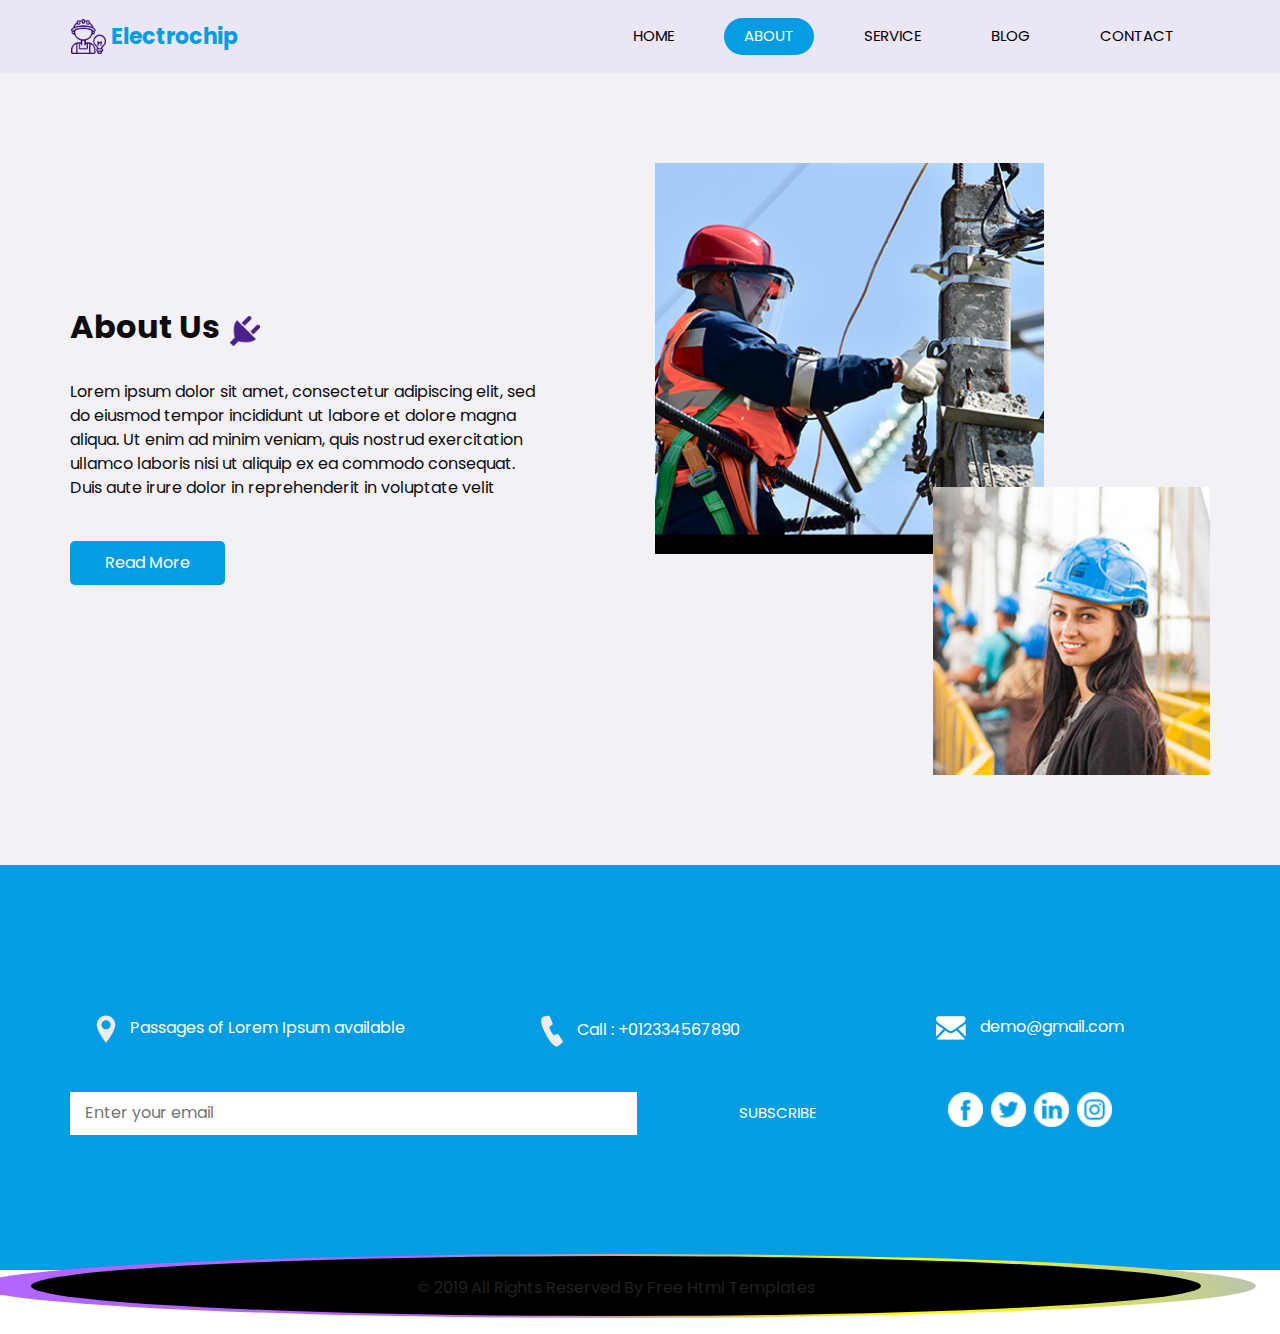
==== about.html @ 1a198df0 "sonance skeleton files" ====
<!DOCTYPE html>
<html>

<head>
  <!-- Basic -->
  <meta charset="utf-8" />
  <meta http-equiv="X-UA-Compatible" content="IE=edge" />
  <!-- Mobile Metas -->
  <meta name="viewport" content="width=device-width, initial-scale=1, shrink-to-fit=no" />
  <!-- Site Metas -->
  <meta name="keywords" content="" />
  <meta name="description" content="" />
  <meta name="author" content="" />

  <title>Electrochip</title>

  <!-- slider stylesheet -->
  <link rel="stylesheet" type="text/css" href="https://cdnjs.cloudflare.com/ajax/libs/OwlCarousel2/2.1.3/assets/owl.carousel.min.css" />

  <!-- bootstrap core css -->
  <link rel="stylesheet" type="text/css" href="css/bootstrap.css" />

  <!-- fonts style -->
  <link href="https://fonts.googleapis.com/css?family=Poppins:400,600,700&display=swap" rel="stylesheet">
  <!-- Custom styles for this template -->
  <link href="css/style.css" rel="stylesheet" />
  <!-- responsive style -->
  <link href="css/responsive.css" rel="stylesheet" />
</head>

<body class="sub_page">

  <div class="hero_area">
    <!-- header section strats -->
    <header class="header_section">
      <div class="container">
        <nav class="navbar navbar-expand-lg custom_nav-container ">
          <a class="navbar-brand" href="index.html">
            <img src="images/logo.png" alt="">
            <span>
              Electrochip
            </span>
          </a>
          <button class="navbar-toggler" type="button" data-toggle="collapse" data-target="#navbarSupportedContent" aria-controls="navbarSupportedContent" aria-expanded="false" aria-label="Toggle navigation">
            <span class="s-1"> </span>
            <span class="s-2"> </span>
            <span class="s-3"> </span>
          </button>

          <div class="collapse navbar-collapse" id="navbarSupportedContent">
            <div class="d-flex ml-auto flex-column flex-lg-row align-items-center">
              <ul class="navbar-nav  ">
                <li class="nav-item ">
                  <a class="nav-link" href="index.html">Home <span class="sr-only">(current)</span></a>
                </li>
                <li class="nav-item active">
                  <a class="nav-link" href="about.html"> About</a>
                </li>
                <li class="nav-item">
                  <a class="nav-link" href="service.html"> Service </a>
                </li>
                <li class="nav-item">
                  <a class="nav-link" href="blog.html"> Blog </a>
                </li>
                <li class="nav-item">
                  <a class="nav-link" href="contact.html">Contact </a>
                </li>
              </ul>
            </div>
          </div>
        </nav>
      </div>
    </header>
    <!-- end header section -->
  </div>



  <!-- about section -->
  <section class="about_section layout_padding">
    <div class="container">
      <div class="row">
        <div class="col-md-6">
          <div class="detail-box">
            <div class="heading_container">
              <h2>
                About Us
              </h2>
              <img src="images/plug.png" alt="">
            </div>
            <p>
              Lorem ipsum dolor sit amet, consectetur adipiscing elit, sed do
              eiusmod tempor incididunt ut labore et dolore magna aliqua. Ut
              enim ad minim veniam, quis nostrud exercitation ullamco laboris
              nisi ut aliquip ex ea commodo consequat. Duis aute irure dolor
              in reprehenderit in voluptate velit
            </p>
            <a href="">
              Read More
            </a>
          </div>
        </div>
        <div class="col-md-6">
          <div class="img_container">
            <div class="img-box b1">
              <img src="images/about-img1.jpg" alt="" />
            </div>
            <div class="img-box b2">
              <img src="images/about-img2.jpg" alt="" />
            </div>
          </div>

        </div>

      </div>
    </div>
  </section>

  <!-- end about section -->

  <!-- info section -->

  <section class="info_section layout_padding">
    <div class="container">
      <div class="info_contact">
        <div class="row">
          <div class="col-md-4">
            <a href="">
              <img src="images/location-white.png" alt="">
              <span>
                Passages of Lorem Ipsum available
              </span>
            </a>
          </div>
          <div class="col-md-4">
            <a href="">
              <img src="images/telephone-white.png" alt="">
              <span>
                Call : +012334567890
              </span>
            </a>
          </div>
          <div class="col-md-4">
            <a href="">
              <img src="images/envelope-white.png" alt="">
              <span>
                demo@gmail.com
              </span>
            </a>
          </div>
        </div>
      </div>
      <div class="row">
        <div class="col-md-8 col-lg-9">
          <div class="info_form">
            <form action="">
              <input type="text" placeholder="Enter your email">
              <button>
                subscribe
              </button>
            </form>
          </div>
        </div>
        <div class="col-md-4 col-lg-3">
          <div class="info_social">
            <div>
              <a href="">
                <img src="images/fb.png" alt="">
              </a>
            </div>
            <div>
              <a href="">
                <img src="images/twitter.png" alt="">
              </a>
            </div>
            <div>
              <a href="">
                <img src="images/linkedin.png" alt="">
              </a>
            </div>
            <div>
              <a href="">
                <img src="images/instagram.png" alt="">
              </a>
            </div>
          </div>
        </div>
      </div>

    </div>
  </section>

  <!-- end info section -->

  <!-- footer section -->
  <footer class="container-fluid footer_section">
    <div class="container">
      <div class="row">
        <div class="col-lg-7 col-md-9 mx-auto">
          <p>
            &copy; 2019 All Rights Reserved By
            <a href="https://html.design/">Free Html Templates</a>
          </p>
        </div>
      </div>
    </div>
  </footer>
  <!-- footer section -->


  <script src="js/jquery-3.4.1.min.js"></script>
  <script src="js/bootstrap.js"></script>

</body>

</html>
---- css/style.css ----
body {
  font-family: "Poppins", sans-serif;
  color: #0c0c0c;
  background-color: #ffffff;
}

.layout_padding {
  padding-top: 90px;
  padding-bottom: 90px;
}

.layout_padding2 {
  padding-top: 45px;
  padding-bottom: 45px;
}

.layout_padding2-top {
  padding-top: 45px;
}

.layout_padding2-bottom {
  padding-bottom: 45px;
}

.layout_padding-top {
  padding-top: 90px;
}

.layout_padding-bottom {
  padding-bottom: 90px;
}

.heading_container {
  display: -webkit-box;
  display: -ms-flexbox;
  display: flex;
  -webkit-box-pack: start;
      -ms-flex-pack: start;
          justify-content: flex-start;
  -webkit-box-align: center;
      -ms-flex-align: center;
          align-items: center;
  text-align: center;
}

.heading_container h2 {
  position: relative;
  font-weight: bold;
  margin-right: 10px;
}

.heading_container img {
  width: 30px;
}

/*header section*/
.hero_area {
  height: 98vh;
  position: relative;
  display: -webkit-box;
  display: -ms-flexbox;
  display: flex;
  -webkit-box-orient: vertical;
  -webkit-box-direction: normal;
      -ms-flex-direction: column;
          flex-direction: column;
  background-color: #eae6f5;
}

.sub_page .hero_area {
  height: auto;
}

.header_section .container {
  padding: 0;
}

.header_section .nav_container {
  margin: 0 auto;
}

.custom_nav-container .navbar-nav .nav-item .nav-link {
  padding: 7px 20px;
  margin: 10px 15px;
  color: #000000;
  text-align: center;
  border-radius: 35px;
  text-transform: uppercase;
  font-size: 15px;
}

.custom_nav-container .navbar-nav .nav-item.active .nav-link, .custom_nav-container .navbar-nav .nav-item:hover .nav-link {
  background-color: #049ce3;
  color: #ffffff;
}

a,
a:hover,
a:focus {
  text-decoration: none;
}

a:hover,
a:focus {
  color: initial;
}

.btn,
.btn:focus {
  outline: none !important;
  -webkit-box-shadow: none;
          box-shadow: none;
}

.custom_nav-container .nav_search-btn {
  background-image: url(../images/search-icon.png);
  background-size: 22px;
  background-repeat: no-repeat;
  background-position-y: 7px;
  width: 35px;
  height: 35px;
  padding: 0;
  border: none;
}

.navbar-brand {
  display: -webkit-box;
  display: -ms-flexbox;
  display: flex;
  -webkit-box-align: center;
      -ms-flex-align: center;
          align-items: center;
}

.navbar-brand img {
  margin-right: 5px;
  width: 35px;
}

.navbar-brand span {
  font-size: 22px;
  font-weight: 700;
  color: #049ce3;
}

.custom_nav-container {
  z-index: 99999;
}

.navbar-expand-lg .navbar-collapse {
  -webkit-box-align: end;
      -ms-flex-align: end;
          align-items: flex-end;
}

.custom_nav-container .navbar-toggler {
  outline: none;
}

.custom_nav-container .navbar-toggler {
  padding: 0;
  width: 37px;
  height: 42px;
}

.custom_nav-container .navbar-toggler span {
  display: block;
  width: 35px;
  height: 4px;
  background-color: #190734;
  margin: 7px 0;
  -webkit-transition: all .3s;
  transition: all .3s;
}

.custom_nav-container .navbar-toggler[aria-expanded="true"] .s-1 {
  -webkit-transform: rotate(45deg);
          transform: rotate(45deg);
  margin: 0;
  margin-bottom: -4px;
}

.custom_nav-container .navbar-toggler[aria-expanded="true"] .s-2 {
  display: none;
}

.custom_nav-container .navbar-toggler[aria-expanded="true"] .s-3 {
  -webkit-transform: rotate(-45deg);
          transform: rotate(-45deg);
  margin: 0;
  margin-top: -4px;
}

.custom_nav-container .navbar-toggler[aria-expanded="false"] .s-1,
.custom_nav-container .navbar-toggler[aria-expanded="false"] .s-2,
.custom_nav-container .navbar-toggler[aria-expanded="false"] .s-3 {
  -webkit-transform: none;
          transform: none;
}

/*end header section*/
/* slider section */
.slider_section {
  -webkit-box-flex: 1;
      -ms-flex: 1;
          flex: 1;
  display: -webkit-box;
  display: -ms-flexbox;
  display: flex;
  -webkit-box-align: center;
      -ms-flex-align: center;
          align-items: center;
  position: relative;
  z-index: 2;
  color: #3b3a3a;
  padding-bottom: 90px;
}

.slider_section .row {
  -webkit-box-align: center;
      -ms-flex-align: center;
          align-items: center;
}

.slider_section .detail_box {
  text-align: center;
  color: #000000;
}

.slider_section .detail_box h1 {
  text-transform: uppercase;
  font-weight: bold;
  font-size: 50px;
}
.banner-header {
  display: inline-block;
  font-size: 3rem;
  letter-spacing: 2px;
  overflow: hidden;
  white-space: nowrap;
  border-right: 2px solid black; /* Optional: adds a caret */
  animation: blink-caret 0.75s step-end infinite;
}
@keyframes blink-caret {
  from, to {
    border-color: transparent;
  }
  50% {
    border-color: black;
  }
}

.slider_section .detail_box p {
  margin-top: 20px;
}

.slider_section .detail_box a {
  display: inline-block;
  padding: 10px 40px;
  background-color: #049ce3;
  color: #ffffff;
  border-radius: 35px;
  margin-top: 35px;
}

.slider_section .detail_box a:hover {
  background-color: #5625a1;
}

.slider_section .img_container {
  overflow: hidden;
}

.slider_section .img_container div#carouselExampleContarols {
  width: 100%;
  position: unset;
}

.slider_section .img_container .img-box img {
  width: 75%;
}
.img-box {
  text-align: center;
}

.slider_section .carousel-control-prev,
.slider_section .carousel-control-next {
  display: none;
  top: initial;
  left: initial;
  bottom: 5%;
  right: 10%;
  width: 45px;
  height: 45px;
  border: none;
  border-radius: 100%;
  opacity: 1;
  background-repeat: no-repeat;
  background-size: 8px;
  background-position: center;
}

.slider_section .carousel-control-prev {
  display: none;
  background-image: url(../images/prev.png);
  background-color: #ffffff;
  -webkit-transform: translate(-85px, 30px);
          transform: translate(-85px, 30px);
}

.slider_section .carousel-control-next {
  background-image: url(../images/next.png);
  background-color: #049ce3;
  -webkit-transform: translate(-45px, 0);
          transform: translate(-45px, 0);
}

.service_section {
  text-align: center;
}

.service_section .heading_container {
  -webkit-box-pack: center;
      -ms-flex-pack: center;
          justify-content: center;
}

.service_section .service_container {
  display: -webkit-box;
  display: -ms-flexbox;
  display: flex;
  -webkit-box-pack: center;
      -ms-flex-pack: center;
          justify-content: center;
  padding: 35px 0;
  -ms-flex-wrap: wrap;
      flex-wrap: wrap;
}

.service_section .service_container .box {
  margin: 25px 1%;
  -ms-flex-preferred-size: 31%;
      flex-basis: 31%;
  padding: 35px 25px 25px;
  border-radius: 15px;
  -webkit-box-shadow: 0 0 10px 0 rgba(0, 0, 0, 0.15);
          box-shadow: 0 0 10px 0 rgba(0, 0, 0, 0.15);
  border-top: 15px solid transparent;
  overflow: hidden;
  -webkit-transition: all .1s;
  transition: all .1s;
}

.service_section .service_container .box .img-box {
  display: -webkit-box;
  display: -ms-flexbox;
  display: flex;
  -webkit-box-pack: center;
      -ms-flex-pack: center;
          justify-content: center;
  -webkit-box-align: center;
      -ms-flex-align: center;
          align-items: center;
  height: 125px;
}

.service_section .service_container .box .img-box img {
  width: 90px;
}

.service_section .service_container .box .detail-box {
  margin-top: 25px;
}

.service_section .service_container .box .detail-box h5 {
  color: #152232;
  font-weight: 600;
  position: relative;
}

.service_section .service_container .box:hover, .service_section .service_container .box.active {
  border-top: 15px solid #059de3;
  transition: transform 0.3s ease, font-size 0.3s ease;
  transform: scale(1.05);
}

.service_section .btn-box {
  display: -webkit-box;
  display: -ms-flexbox;
  display: flex;
  -webkit-box-pack: center;
      -ms-flex-pack: center;
          justify-content: center;
  margin-top: 25px;
}

.service_section .btn-box a {
  display: inline-block;
  padding: 10px 35px;
  background-color: #049ce3;
  color: #ffffff;
  border-radius: 35px;
}

.service_section .btn-box a:hover {
  background-color: #5625a1;
}

.about_section {
  background-color: #f3f0f6;
}

.about_section .row {
  -webkit-box-align: center;
      -ms-flex-align: center;
          align-items: center;
}

.about_section .img_container {
  display: -webkit-box;
  display: -ms-flexbox;
  display: flex;
  -webkit-box-orient: vertical;
  -webkit-box-direction: normal;
      -ms-flex-direction: column;
          flex-direction: column;
}

.about_section .img_container .img-box {
  /* border: 5px solid #7b57b2;
  border-radius: 100%; */
  overflow: hidden;
}

.about_section .img_container .img-box.b1 {
  width: 70%;
}

.about_section .img_container .img-box.b2 {
  width: 50%;
  margin-left: auto;
  margin-top: -12%;
}

.about_section .img_container .img-box img {
  width: 100%;
}

.about_section .detail-box {
  margin-right: 15%;
}

.about_section .detail-box p {
  margin-top: 25px;
}

.about_section .detail-box a {
  display: inline-block;
  padding: 10px 35px;
  background-color: #049ce3;
  color: #ffffff;
  border-radius: 5px;
  margin: 25px 0 45px 0;
}

.about_section .detail-box a:hover {
  background-color: #5625a1;
}

.blog_section .heading_container {
  -webkit-box-pack: center;
      -ms-flex-pack: center;
          justify-content: center;
}

.blog_section .heading_container h2::before {
  background-color: #ffffff;
}

.blog_section .box {
  margin-top: 55px;
  background-color: #ffffff;
  -webkit-box-shadow: 0 0 10px 0 rgba(0, 0, 0, 0.15);
          box-shadow: 0 0 10px 0 rgba(0, 0, 0, 0.15);
}

.blog_section .box .img-box {
  position: relative;
}

.blog_section .box .img-box img {
  width: 100%;
}

.blog_section .box .detail-box {
  padding: 25px 25px 15px;
}

.blog_section .box .detail-box h5 {
  font-weight: bold;
}

.contact_section {
  position: relative;
}

.contact_section form {
  margin-top: 45px;
  padding-right: 35px;
}

.contact_section input {
  width: 100%;
  border: none;
  height: 50px;
  margin-bottom: 25px;
  padding-left: 25px;
  background-color: transparent;
  outline: none;
  color: #101010;
  -webkit-box-shadow: 0px 2px 5px 0px rgba(0, 0, 0, 0.16);
  box-shadow: 0px 2px 5px 0px rgba(0, 0, 0, 0.16);
}

.contact_section input::-webkit-input-placeholder {
  color: #737272;
}

.contact_section input:-ms-input-placeholder {
  color: #737272;
}

.contact_section input::-ms-input-placeholder {
  color: #737272;
}

.contact_section input::placeholder {
  color: #737272;
}

.contact_section input.message-box {
  height: 120px;
}

.contact_section button {
  border: none;
  display: inline-block;
  padding: 12px 45px;
  background-color: #049ce3;
  color: #ffffff;
  border-radius: 0px;
  margin-top: 35px;
}

.contact_section button:hover {
  background-color: #5625a1;
}

.contact_section .map_container {
  height: 100%;
  min-height: 325px;
}

.contact_section .map_container .map-responsive {
  height: 100%;
}

.footer_bg {
  background-image: url(../images/footer-bg.png);
  background-size: cover;
  background-position: top;
}

/* info section */
.info_section {
  background-color: #049ce3;
  color: #ffffff;
}

.info_section h6 {
  font-weight: bold;
}

.info_section .info_contact {
  margin-top: 60px;
  margin-bottom: 45px;
}

.info_section .info_contact .col-md-4 {
  display: -webkit-box;
  display: -ms-flexbox;
  display: flex;
  -webkit-box-pack: center;
      -ms-flex-pack: center;
          justify-content: center;
}

.info_section .info_contact a {
  color: #ffffff;
}

.info_section .info_contact img {
  max-width: 100%;
  margin-right: 10px;
}

.info_section .info_form {
  margin: 0 auto;
  margin-bottom: 45px;
}

.info_section .info_form h4 {
  text-transform: uppercase;
  text-align: center;
  margin-bottom: 20px;
}

.info_section .info_form form {
  display: -webkit-box;
  display: -ms-flexbox;
  display: flex;
  -webkit-box-align: center;
      -ms-flex-align: center;
          align-items: center;
}

.info_section .info_form form input {
  background-color: #ffffff;
  border: none;
  -webkit-box-flex: 2.5;
      -ms-flex: 2.5;
          flex: 2.5;
  outline: none;
  color: #000000;
  min-height: 42.4px;
  padding-left: 15px;
}

.info_section .info_form form input ::-webkit-input-placeholder {
  color: #ffffff;
  opacity: 0.2;
}

.info_section .info_form form input :-ms-input-placeholder {
  color: #ffffff;
  opacity: 0.2;
}

.info_section .info_form form input ::-ms-input-placeholder {
  color: #ffffff;
  opacity: 0.2;
}

.info_section .info_form form input ::placeholder {
  color: #ffffff;
  opacity: 0.2;
}

.info_section .info_form form button {
  -webkit-box-flex: 1;
      -ms-flex: 1;
          flex: 1;
  border: none;
  display: inline-block;
  padding: 10px 30px;
  background-color: #049ce3;
  color: #ffffff;
  border-radius: 0;
  font-size: 15px;
  text-transform: uppercase;
}

.info_section .info_form form button:hover {
  background-color: #5625a1;
}

.info_section .box {
  display: -webkit-box;
  display: -ms-flexbox;
  display: flex;
}

.info_section .info_social {
  display: -webkit-box;
  display: -ms-flexbox;
  display: flex;
}

.info_section .info_social img {
  width: 35px;
  margin-right: 8px;
}

/* end info section */
/* footer section*/
.footer_section {
  display: -webkit-box;
  display: -ms-flexbox;
  display: flex;
  -webkit-box-pack: center;
      -ms-flex-pack: center;
          justify-content: center;
  position: relative;
}

.footer_section p {
  color: #222222;
  margin: 0 auto;
  text-align: center;
  padding: 20px;
}

.footer_section p a {
  color: #222222;
}
/*# sourceMappingURL=style.css.map */

.media-expertise {
  text-align: center;
  /* padding: 50px 0; */
}

.media-expertise h2 {
  position: relative;
  font-weight: bold;
  margin-right: 10px;
}

.icons-container {
  margin-top: 74px;
  display: flex;
  justify-content: center;
  gap: 30px;
  flex-wrap: wrap; /* allows wrapping of icons for smaller screens */
}

.floating-icon {
  width: 80px; /* Adjust size based on preference */
  animation: float 4s ease-in-out infinite;
}

/* Floating effect */
@keyframes float {
  0% {
      transform: translateY(0);
  }
  50% {
      transform: translateY(-15px);
  }
  100% {
      transform: translateY(0);
  }
}

/* Hover effect to increase size a bit */
.floating-icon:hover {
  transform: scale(1.1);
  transition: transform 0.3s ease;
}

/* placement section */


.placement_section {
  text-align: center;
}

.placement_section .heading_container {
  -webkit-box-pack: center;
      -ms-flex-pack: center;
          justify-content: center;
}

.placement_section .placement_container {
  display: -webkit-box;
  display: -ms-flexbox;
  display: flex;
  -webkit-box-pack: center;
      -ms-flex-pack: center;
          justify-content: center;
  padding: 35px 0;
  -ms-flex-wrap: wrap;
      flex-wrap: wrap;
}

.placement_section .placement_container .box {
  margin: 25px 1%;
  -ms-flex-preferred-size: 48%;
      flex-basis: 48%;
  padding: 35px 25px 25px;
  border-radius: 15px;
  -webkit-box-shadow: 0 0 10px 0 rgba(0, 0, 0, 0.15);
          box-shadow: 0 0 10px 0 rgba(0, 0, 0, 0.15);
  border-top: 15px solid transparent;
  overflow: hidden;
  -webkit-transition: all .1s;
  transition: all .1s;
}

.placement_section .placement_container .box .img-box {
  display: -webkit-box;
  display: -ms-flexbox;
  display: flex;
  -webkit-box-pack: center;
      -ms-flex-pack: center;
          justify-content: center;
  -webkit-box-align: center;
      -ms-flex-align: center;
          align-items: center;
  height: 125px;
}

.placement_section .placement_container .box .img-box img {
  width: 90px;
}

.placement_section .placement_container .box .detail-box {
  margin-top: 25px;
}

.placement_section .placement_container .box .detail-box h5 {
  color: #152232;
  font-weight: 600;
  position: relative;
}

/* .placement_section .placement_container .box:hover, .placement_section .placement_container .box.active {
  border-top: 15px solid #059de3;
  transition: transform 0.3s ease, font-size 0.3s ease;
  transform: scale(1.05);
} */

.placement_section .btn-box {
  display: -webkit-box;
  display: -ms-flexbox;
  display: flex;
  -webkit-box-pack: center;
      -ms-flex-pack: center;
          justify-content: center;
  margin-top: 25px;
}

.placement_section .btn-box a {
  display: inline-block;
  padding: 10px 35px;
  background-color: #049ce3;
  color: #ffffff;
  border-radius: 35px;
}

.placement_section .btn-box a:hover {
  background-color: #5625a1;
}

.placement-images-container {
  display: flex;
  justify-content: space-around;
}


/* case study */
/* .casestudy_section .heading_container {
  justify-content: center;
} */
.casestudy_section {
  width: 100%;
  float: left;
  background-image: url(../images/casestudy-bg.png);
  height: auto;
  margin-top: 75px;
  padding-bottom: 60px;
  background-size: 100%;
}

.casestudy_taital {
  width: 100%;
  float: left;
  font-size: 34px;
  color: #282c47;
  padding-top: 10px;
  text-transform: uppercase;
  font-weight: bold;
}
.casestudy_taital::after {
  content: '';
  background-color: #ff5a58;
  position: absolute;
  width: 60px;
  text-align: center;
  right: initial;
  top: 0px;
  margin: 0 auto;
  display: flex;
  justify-content: center;
  height: 7px;
  left: 0;
  border-radius: 100px;
}
.casestudy_text {
  width: 90%;
  float: left;
  font-size: 16px;
  color: #060606;
  margin-left: 0px;
}


/* contact */
.contact-section {
  background-color: #f9f9f9;
  padding: 40px;
  text-align: center;
  font-family: Arial, sans-serif;
}

.contact-section h2 {
  color: #333;
  margin-bottom: 20px;
  font-size: 24px;
  font-weight: 700;
}

.contact-info {
  margin-bottom: 30px;
}

.info-item {
  display: flex;
  align-items: center;
  justify-content: center;
  margin-bottom: 15px;
}

.info-item i {
  font-size: 20px;
  margin-right: 10px;
  color: #555;
}

.info-item p {
  margin: 0;
  color: #555;
  font-size: 18px;
}

.social-icons {
  margin-top: 20px;
}

.social-icons a {
  text-decoration: none;
  margin: 0 10px;
  display: inline-block;
  color: #fff;
  background-color:  #007bff;
  padding: 10px;
  border-radius: 21%; 
  font-size: 18px;
}

.social-icons a:hover {
  background-color: #555;
}

.fab, .fas {
  font-family: "Font Awesome 5 Free";
}
/*  */

.footer-header {
  position: relative;
  width: 100%;
  height: 80vh;
  overflow: hidden;
  display: flex;
  flex-direction: column;
  justify-content: center;
  align-items: center;
}

.footer-header::before {
  content: '';
  position: absolute;
  top: 0;
  left: 0;
  width: 100%;
  height: 100%;
background: rgb(0,5,34);
background: linear-gradient(245deg, rgba(0,5,34,1) 38%, rgba(58,1,115,1) 65%);
  border-radius: 0 0 60% 60% / 0 0 100% 100%;
  transform: scaleX(1.5);
  z-index: -1;
}

/* Template */


.footer-header {
  font-family: "Titillium Web", sans-serif;
  position: relative;
  width: 100vw;
  min-height: 100vh;
  /*   background-color:black; */
  background: rgb(0, 0, 0);
  background-image: linear-gradient(
    245deg,
    rgba(153, 169, 255, 0.04654236694677871) 35%,
    rgba(252, 255, 0, 0.046262254901960786) 45%,
    rgba(178, 101, 255, 0.043461134453781514) 65%,
    rgba(0, 0, 0, 0.8239670868347339) 95%
  );
  color: white;
  background-size: 300%;
  animation: bg-animation 20s linear infinite;
}


.footer-header h1 {
  text-align: center;
  font-size: 600%;
  font-weight: 900;
  letter-spacing: 0;

  color: transparent;
  -webkit-background-clip: text;
  -webkit-text-fill-color: transparent;
/*   -webkit-text-stroke-width: 2px;
  -webkit-text-stroke-color: black; */
  background-image: linear-gradient(
    245deg,
    rgba(153, 169, 255, 1) 20%,
    rgba(252, 255, 0, 1) 48%,
    rgba(178, 101, 255, 1) 75%
  );
  background-size: 140%;
  animation: bg-animation 3s linear infinite;
  
}

footer {
  position: absolute;
  right: 1.5rem;
  bottom: 1rem;
  width: 8rem;
  height: 4rem;
  width: 4rem;
  background-image: linear-gradient(
    245deg,
    rgba(153, 169, 255, 1) 20%,
    rgba(252, 255, 0, 1) 48%,
    rgba(178, 101, 255, 1) 75%
  );
  border-radius: 50%;
  cursor: pointer;
  background-size: 140%;
  animation: bg-animation 5s linear infinite;
}

footer:hover span {
  transform-origin: center;
  transform: scale(1.01) translate(-47%, -50%);
}

footer:hover div {
  width: 4.2rem;
  height: 4.2rem;
}

footer > div {
  background: black;
  width: 3.75rem;
  height: 3.75rem;
  border-radius: 50%;
  position: absolute;
  top: 50%;
  left: 50%;
  transform: translate(-50%, -50%);
  transition: all 0.08s linear;
}

footer > div > span {
  position: absolute;
  top: 50%;
  left: 50%;
  transform: translate(-50%, -50%);
  background: green;

  font-size: 1.8rem;
  font-weight: 900;
  letter-spacing: 0;

  color: transparent;
  background-clip: text;
  -webkit-text-fill-color: transparent;
  -webkit-background-clip: text;
  -webkit-text-stroke-color: black;

  background-image: linear-gradient(
    245deg,
    rgba(153, 169, 255, 1) 20%,
    rgba(252, 255, 0, 1) 48%,
    rgba(178, 101, 255, 1) 75%
  );

  transition: all 0.05s linear;
}


@keyframes bg-animation {
  0% {
    background-position: 0% 0%;
  }
  50% {
    background-position: 100% 100%;
  }
  100% {
    background-position: 0% 0%;
  }
}

@keyframes tilt-shaking {
  0% { transform: rotate(0deg); }
  2% { transform: rotate(5deg); }
  4% { transform: rotate(0eg); }
  6% { transform: rotate(-5deg); }
  8% { transform: rotate(0deg); }
}

@keyframes shake {
  0%  { transform:     translate(2px, 1px) rotate(0deg); }
  10% { transform:     translate(-1px, -2px) rotate(-2deg); }
  20% { transform:     translate(-3px, 0px) rotate(3deg); }
  30% { transform:     translate(0px, 2px) rotate(0deg); }
  40% { transform:     translate(1px, -1px) rotate(1deg); }
  50% { transform:     translate(-1px, 2px) rotate(-1deg); }
  60% { transform:     translate(-3px, 1px) rotate(0deg); }
  70% { transform:     translate(2px, 1px) rotate(-2deg); }
  80% { transform:     translate(-1px, -1px) rotate(4deg); }
  90% { transform:     translate(2px, 2px) rotate(0deg); }
  100%{ transform:     translate(2px, 1px) rotate(0deg); }
 }

 html {
  scroll-behavior: smooth;
}

.fa-phone:before {
  color: #007bff;
}
.fa-map-marker-alt:before {
  color: #007bff;
}
.fa-envelope:before {
  color: #007bff;
}
.fa-phone:before {
  color: #007bff;
}
---- css/responsive.css ----
@media (max-width: 1120px) {

}

@media (max-width: 992px) {

  .hero_area {
    height: auto;
  }

  .header_section {
    padding-top: 10px;
  }

  #navbarSupportedContent {
    margin-top: 25px;
  }

  .slider_section {

    padding-top: 75px;
    /* padding-bottom: 150px; */

  }

  .about_section .img-box {
    margin: 0 5%;
  }

  .about_section .detail-box {
    margin-right: 5%;
  }

  .service_section .service_container .box {
    -ms-flex-preferred-size: 48%;
    flex-basis: 48%;
  }

  .about_section .img_container .img-box.b2 {
    margin-top: -5%;
  }

}

@media (max-width: 768px) {
  .footer-header h1 {
    font-size: 69px;
  }
  .footer-header {
    min-height: 50vh;
  }
  .placement_section .placement_container {
    display: block;
  }
  .slider_section .detail_box {
    text-align: center;
  }

  .slider_section .img_content {
    margin-top: 55px;
  }

  .contact_section .map_container {
    margin-top: 45px;
  }

  .info_section .info_contact a {
    margin-bottom: 15px;
  }

  .info_section .info_social {
    justify-content: center;
  }

  .service_section .service_container .box {
    flex-basis: 98%;
  }

  .contact_section form {
    padding-right: 0;
  }

  .info_section .info_contact a {
    text-align: center;
  }
}

@media (max-width: 576px) {
  .about_section .img_container .img-box.b1 {
    width: 80%;
  }

  .about_section .img_container .img-box.b2 {
    width: 55%;
  }

  .info_section .info_form form {
    flex-direction: column;
  }

  .info_section .info_form form input {
    width: 100%;
  }

  .info_section .info_form form button {
    margin-top: 15px;
    padding: 10px 40px;
  }
}

@media (max-width: 480px) {}

@media (max-width: 420px) {

  .slider_section .carousel-control-prev,
  .slider_section .carousel-control-next {
    right: 0;
  }
}

@media (max-width: 360px) {}

@media (min-width: 1200px) {
  .container {
    max-width: 1170px;
  }
}
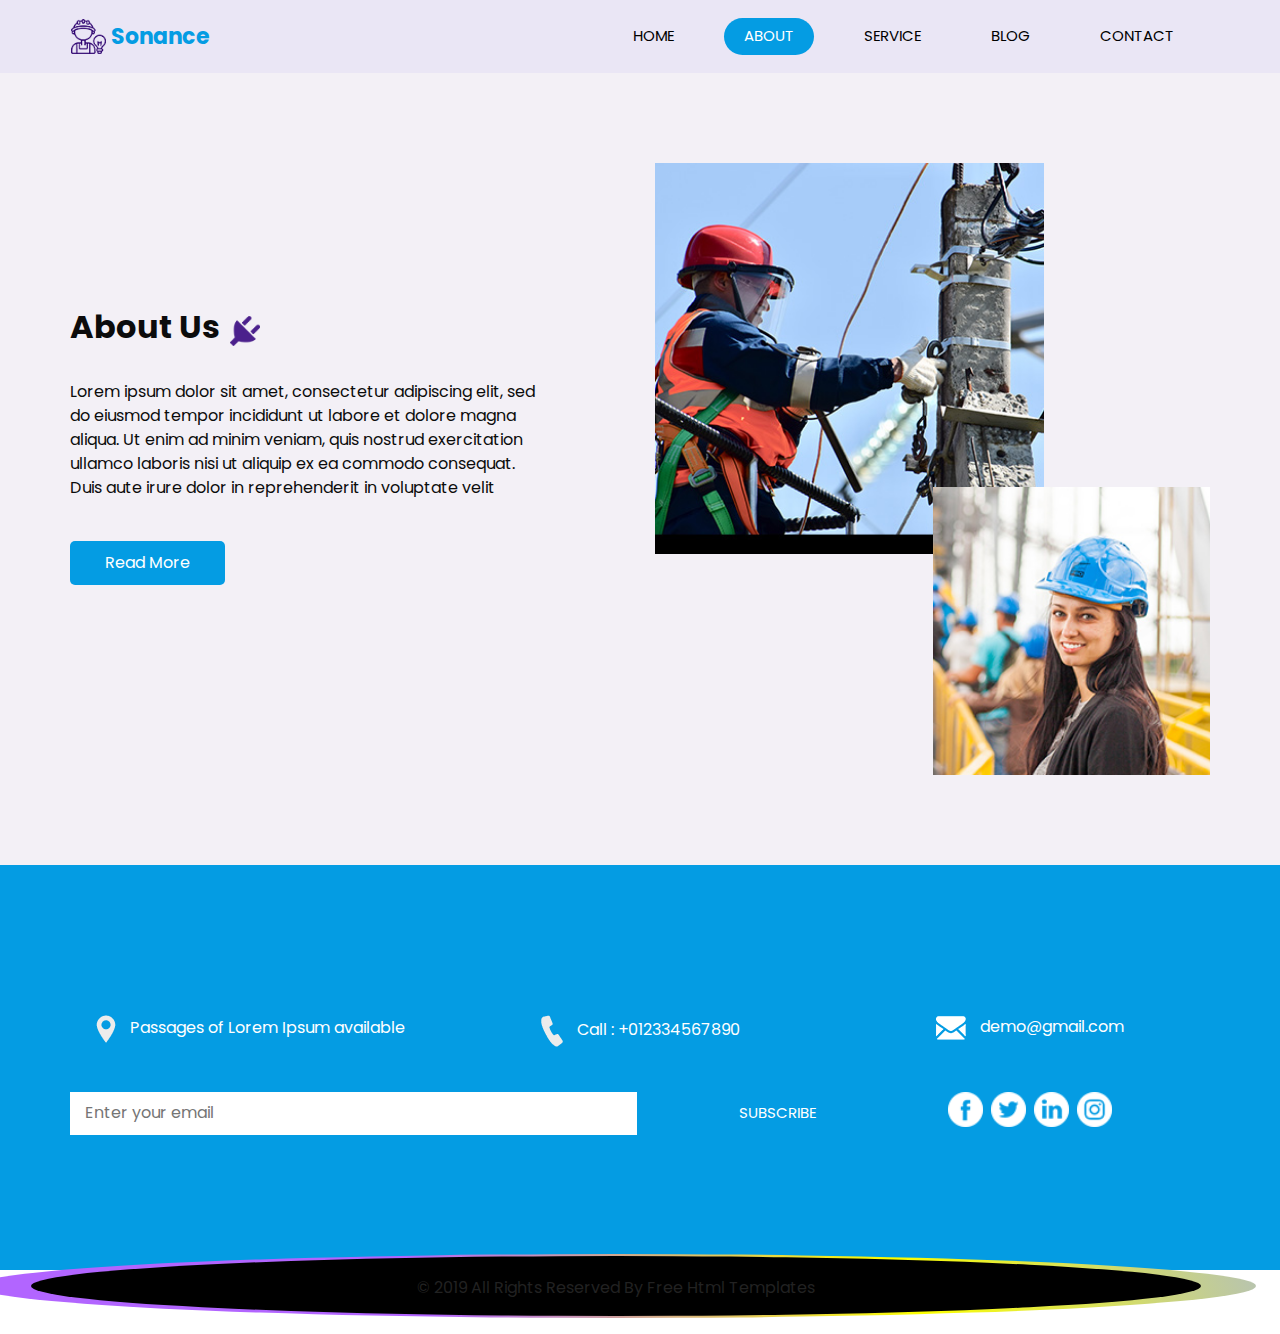
==== commit cdb3a3b7: "removed keywords" ====
--- a/about.html
+++ b/about.html
@@ -12,7 +12,7 @@
   <meta name="description" content="" />
   <meta name="author" content="" />
 
-  <title>Electrochip</title>
+  <title>Sonance</title>
 
   <!-- slider stylesheet -->
   <link rel="stylesheet" type="text/css" href="https://cdnjs.cloudflare.com/ajax/libs/OwlCarousel2/2.1.3/assets/owl.carousel.min.css" />
@@ -38,7 +38,7 @@
           <a class="navbar-brand" href="index.html">
             <img src="images/logo.png" alt="">
             <span>
-              Electrochip
+              Sonance
             </span>
           </a>
           <button class="navbar-toggler" type="button" data-toggle="collapse" data-target="#navbarSupportedContent" aria-controls="navbarSupportedContent" aria-expanded="false" aria-label="Toggle navigation">
